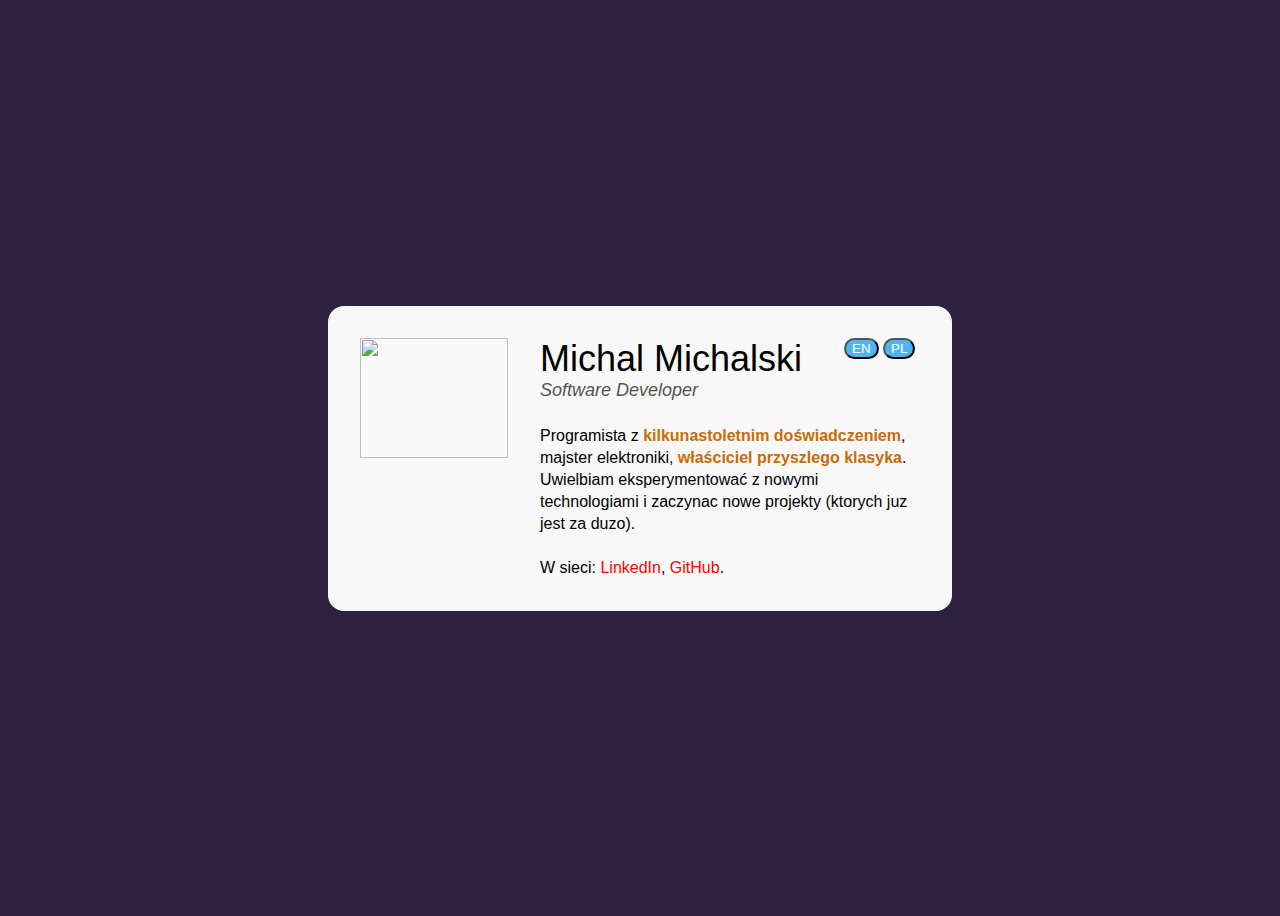
==== index.html @ 45de001a "Modified footer links" ====
<html lang="en-GB">
  <head>
    <meta charset="UTF-8" />
    <meta name="viewport" content="width=device-width, initial-scale=1.0" />
    <title>Business Card</title>
    <link href="style.css" rel="stylesheet" type="text/css" />
  </head>
  <body>
    <main class="main">
      <article class="person">
        <img class="person__avatar" src="avatar2.jpg" />
        <div>
          <header class="person__info">
            
            <div class="info__language">
              <h1 class="info__name">Michal Michalski</h1>
              <div class="language__buttons">
                <button class="button__EN" type="button">EN</button>
                <button class="button__PL" type="button">PL</button>
              </div>
            </div>
            <p class="info__position">Software Developer</p>
          </header>
          <p class="person__about person__about--with-margin">
            Programista z
            <strong class="special">kilkunastoletnim doświadczeniem</strong>,
            majster elektroniki, <strong class="special">właściciel przyszlego klasyka</strong>. 
            Uwielbiam eksperymentować z nowymi technologiami i zaczynac nowe projekty 
            (ktorych juz jest za duzo).
          </p>
          <p class="person__about person__about--footerjs">
            W sieci: <a class="person__link" href="https://uk.linkedin.com/in/michal-michalski-282898a1">LinkedIn</a>,
            <a class="person__link" href="https://github.com/mich1990?tab=repositories">GitHub</a>.
          </p>
        </div>
      </article>
    </main>
    <script src="main.js"></script>
  </body>
</html>
---- style.css ----
html{
    box-sizing: border-box;
}
*, *::before, *::after{
    box-sizing: inherit;
}
body{
    background-color: #2C2141;
    display: flex;
    align-items: center;
    justify-content: center;
    min-height: 100vh;
    font-family: Arial, Helvetica, sans-serif;
}
.button__PL, .button__EN{
    display: inline-block;
    border-radius:2em;
    box-sizing: border-box;
    text-decoration:none;
    font-family:'Roboto',sans-serif;
    font-weight:300;
    color:#FFFFFF;
    background-color:#4eb5f1;
    text-align:center;
    transition: all 0.2s;
    }
    button:hover{
    background-color:#4095c6;
    }
.main{
    background-color: #F8F8F8;
    border-radius: 16px;
    width: 624px;
    margin: 16px;
    padding: 32px;
}
.person{
    display: flex;
}
.person__info{
    margin-bottom: 24px;
}
.info__name{
    margin: 0px;
    font-size: 36px;
    font-weight: normal;
}
.info__position{
    margin: 0px;
    font-style: italic;
    font-size: 18px;
    color: #545454;
}
.info__language {
    display: inline-flex;
}
.language__buttons {
    padding-left: 42px;
}
.person__avatar{
    height: 120px;
    width: 148px;
    margin-right: 32px;
}
.person__about{
    font-size: 16px;
    line-height: 22px;
    margin: 0px;
}
.person__about--with-margin{
    margin-bottom: 22px;
}
.person__link{
    color: red;
    text-decoration: none;
}
.special{
    color: #c96c03
}
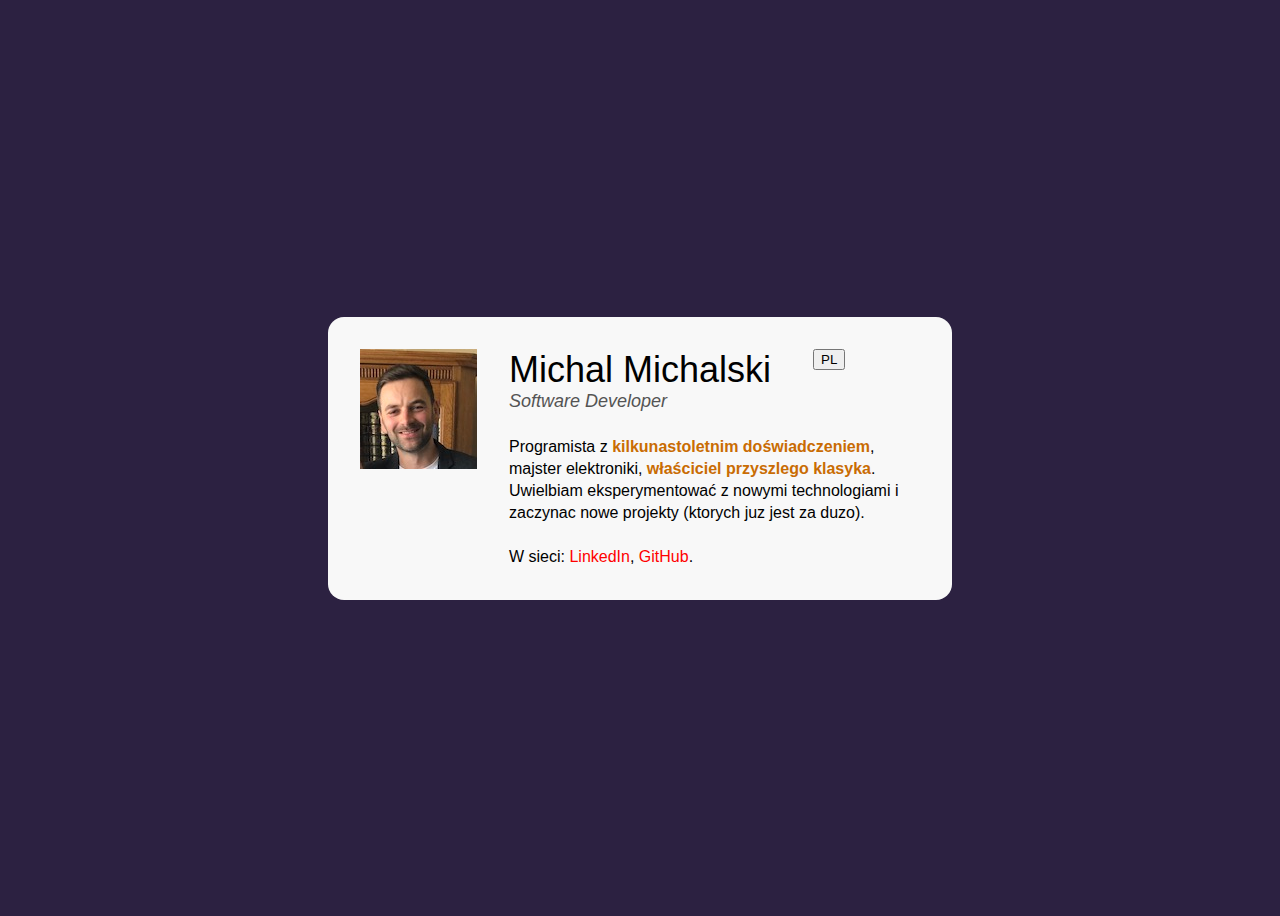
==== commit 2dda6142: "Changed language to single button" ====
--- a/index.html
+++ b/index.html
@@ -15,8 +15,7 @@
             <div class="info__language">
               <h1 class="info__name">Michal Michalski</h1>
               <div class="language__buttons">
-                <button class="button__EN" type="button">EN</button>
-                <button class="button__PL" type="button">PL</button>
+                <button class="button__language" type="button">PL</button>
               </div>
             </div>
             <p class="info__position">Software Developer</p>
--- a/style.css
+++ b/style.css
@@ -58,9 +58,12 @@
     padding-left: 42px;
 }
 .person__avatar{
-    height: 120px;
-    width: 148px;
     margin-right: 32px;
+    display: block;
+    max-width:148px;
+    max-height:120px;
+    width: auto;
+    height: auto;
 }
 .person__about{
     font-size: 16px;
@@ -76,4 +79,10 @@
 }
 .special{
     color: #c96c03
+}
+
+@media screen and (max-width: 425px) {
+    .person{
+        display: inline-grid;
+    }
 }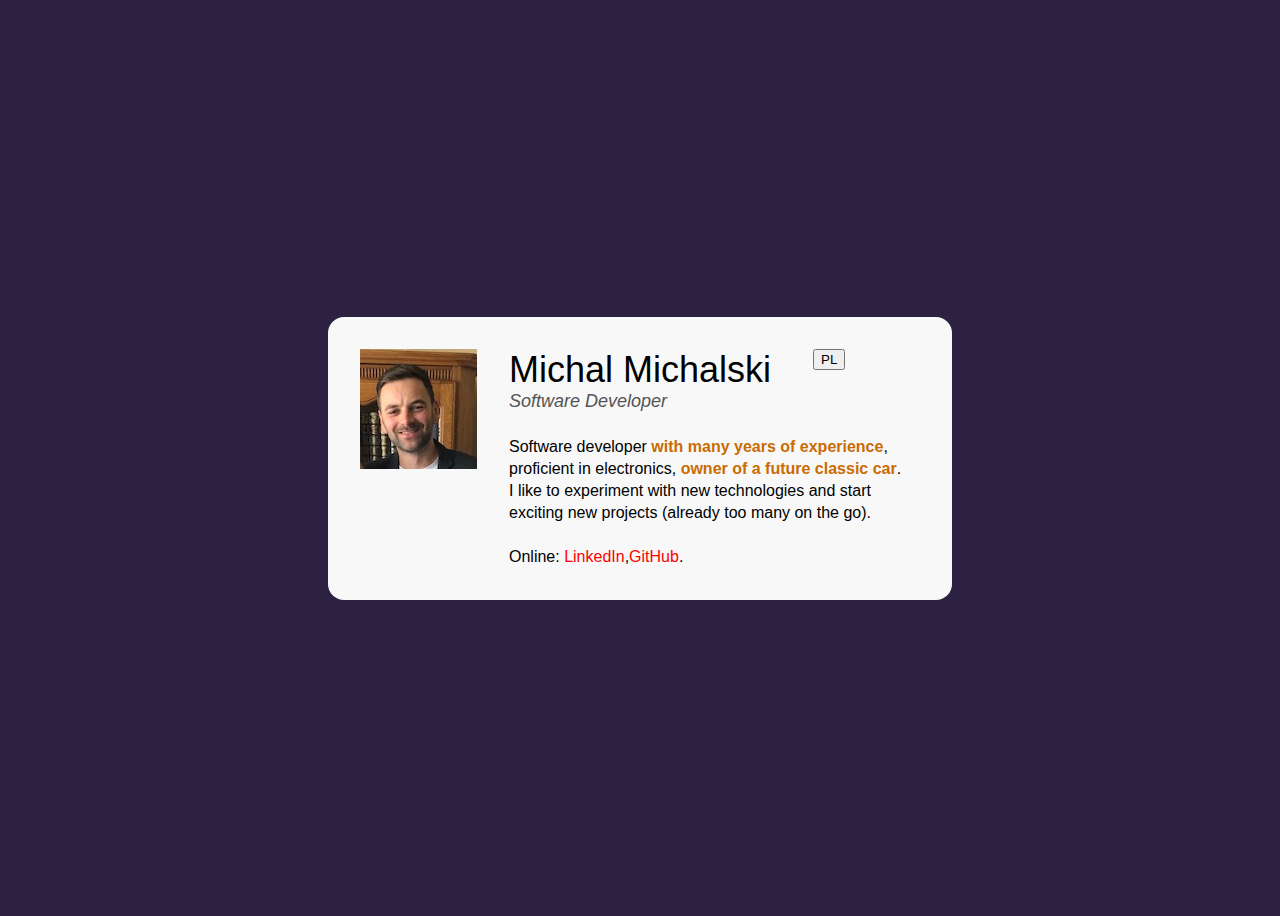
==== commit d06b719d: "Changed code to start from EN language" ====
--- a/index.html
+++ b/index.html
@@ -11,7 +11,6 @@
         <img class="person__avatar" src="avatar2.jpg" />
         <div>
           <header class="person__info">
-            
             <div class="info__language">
               <h1 class="info__name">Michal Michalski</h1>
               <div class="language__buttons">
@@ -21,15 +20,24 @@
             <p class="info__position">Software Developer</p>
           </header>
           <p class="person__about person__about--with-margin">
-            Programista z
-            <strong class="special">kilkunastoletnim doświadczeniem</strong>,
-            majster elektroniki, <strong class="special">właściciel przyszlego klasyka</strong>. 
-            Uwielbiam eksperymentować z nowymi technologiami i zaczynac nowe projekty 
-            (ktorych juz jest za duzo).
+            Software developer
+            <strong class="special">with many years of experience</strong>,
+            proficient in electronics,
+            <strong class="special">owner of a future classic car</strong>. <br/> I
+            like to experiment with new technologies and start exciting new
+            projects (already too many on the go).
           </p>
           <p class="person__about person__about--footerjs">
-            W sieci: <a class="person__link" href="https://uk.linkedin.com/in/michal-michalski-282898a1">LinkedIn</a>,
-            <a class="person__link" href="https://github.com/mich1990?tab=repositories">GitHub</a>.
+            Online:
+            <a
+              class="person__link"
+              href="https://uk.linkedin.com/in/michal-michalski-282898a1"
+              >LinkedIn</a
+            >,<a
+              class="person__link"
+              href="https://github.com/mich1990?tab=repositories"
+              >GitHub</a
+            >.
           </p>
         </div>
       </article>
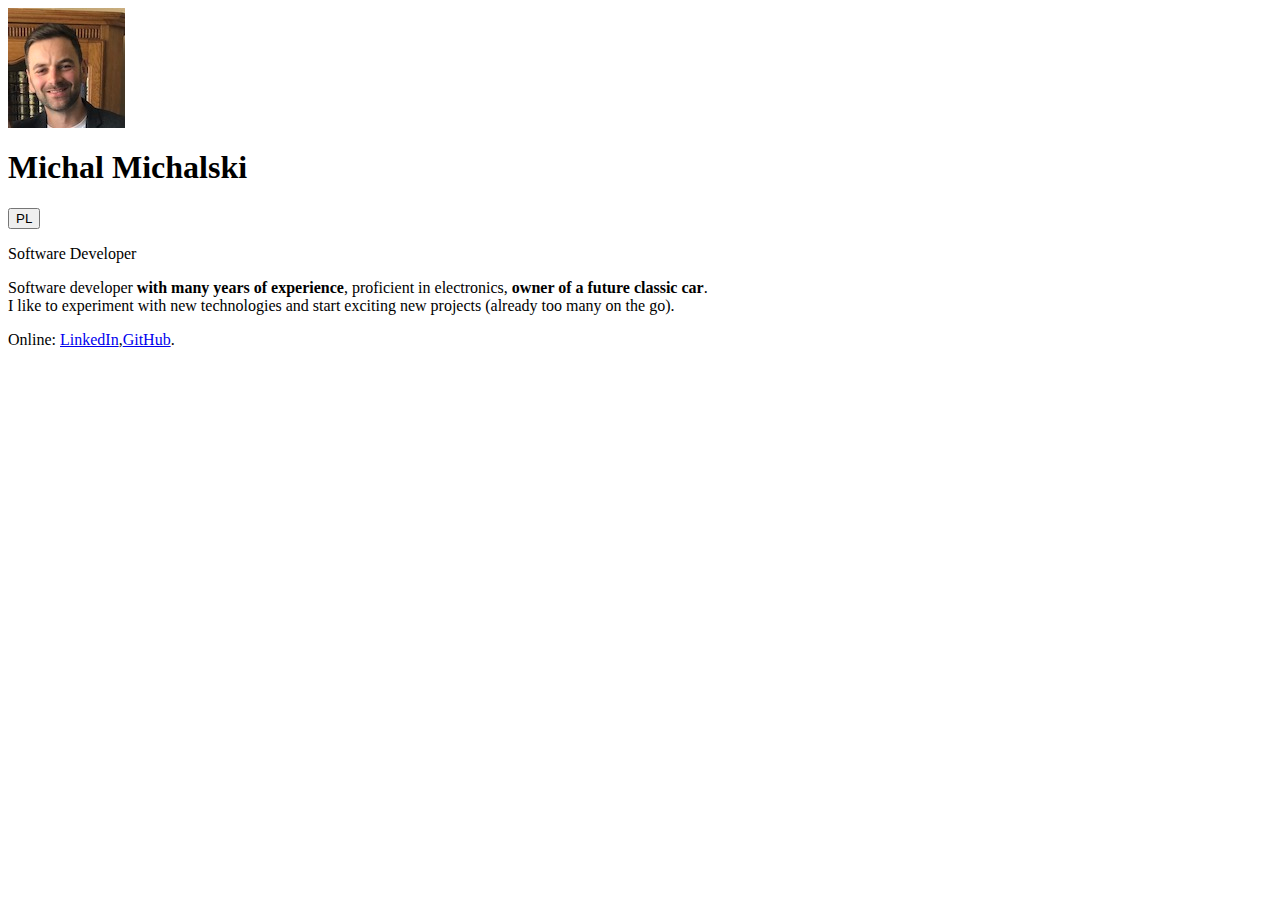
==== commit c8a8e91d: "Changed to use main.css" ====
--- a/index.html
+++ b/index.html
@@ -3,7 +3,7 @@
     <meta charset="UTF-8" />
     <meta name="viewport" content="width=device-width, initial-scale=1.0" />
     <title>Business Card</title>
-    <link href="style.css" rel="stylesheet" type="text/css" />
+    <link href="main.css" rel="stylesheet" type="text/css" />
   </head>
   <body>
     <main class="main">
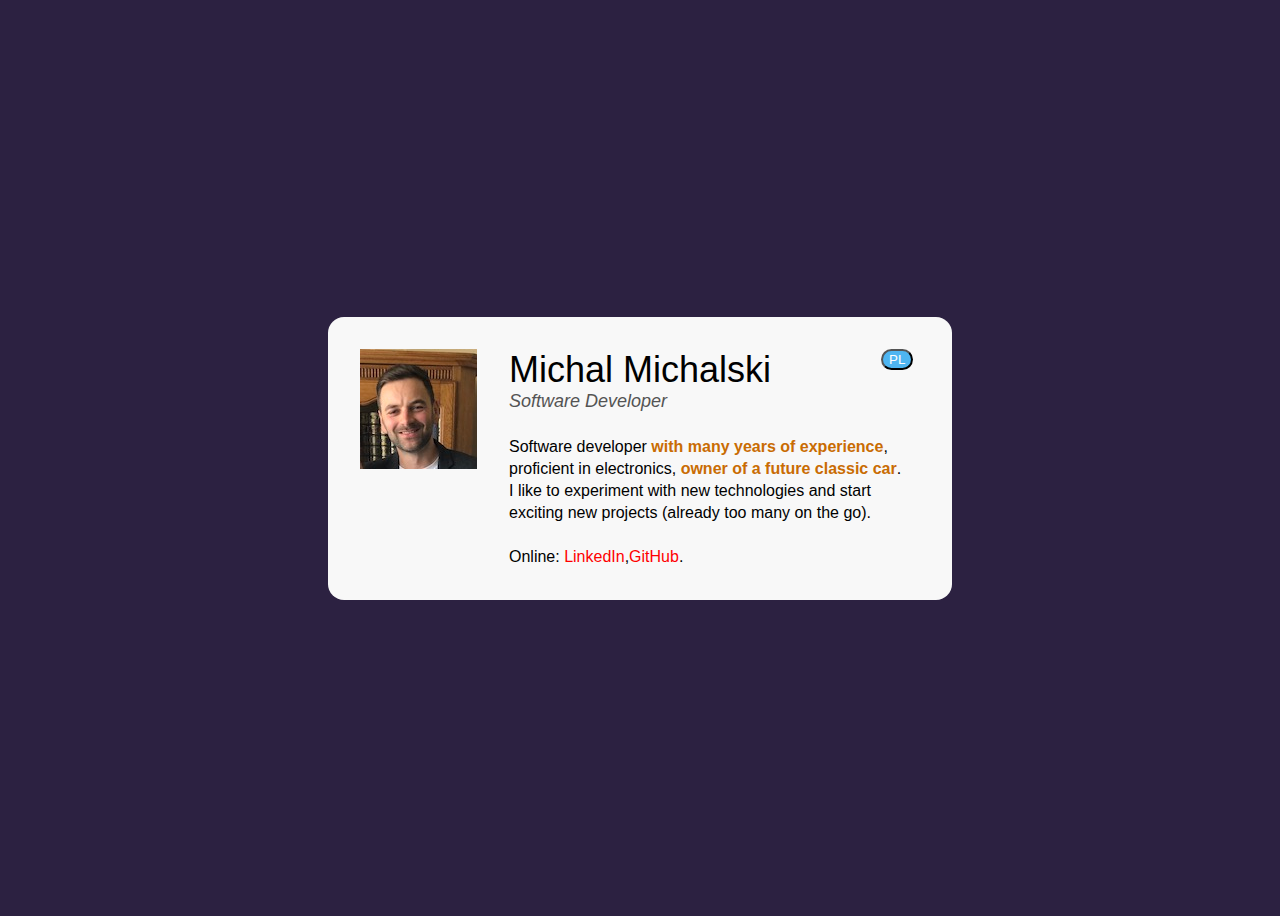
==== commit dec08935: "Made js code more modular" ====
--- a/index.html
+++ b/index.html
@@ -42,6 +42,6 @@
         </div>
       </article>
     </main>
-    <script src="main.js"></script>
+    <script type="module" src="js_modules/main.js"></script>
   </body>
 </html>
--- a/main.css
+++ b/main.css
@@ -0,0 +1,85 @@
+.person {
+  display: flex; }
+  .person__info {
+    margin-bottom: 24px; }
+  .person__name {
+    margin: 0px;
+    font-size: 36px;
+    font-weight: normal; }
+  .person__avatar {
+    margin-right: 32px;
+    display: block;
+    max-width: 117px;
+    max-height: 120px;
+    width: 100%; }
+  .person__about {
+    font-size: 16px;
+    line-height: 22px;
+    margin: 0px; }
+  .person__about--with-margin {
+    margin-bottom: 22px; }
+  .person__link {
+    color: red;
+    text-decoration: none; }
+
+.button__language {
+  display: inline-block;
+  border-radius: 2em;
+  box-sizing: border-box;
+  text-decoration: none;
+  font-family: 'Roboto',sans-serif;
+  font-weight: 300;
+  color: #FFFFFF;
+  background-color: #4eb5f1;
+  text-align: center;
+  transition: all 0.2s; }
+
+button:hover {
+  background-color: #4095c6; }
+
+.language__buttons {
+  padding-left: 110px; }
+
+.info__name {
+  margin: 0px;
+  font-size: 36px;
+  font-weight: normal; }
+
+.info__position {
+  margin: 0px;
+  font-style: italic;
+  font-size: 18px;
+  color: #545454; }
+
+.info__language {
+  display: inline-flex; }
+
+html {
+  box-sizing: border-box; }
+
+*, *::before, *::after {
+  box-sizing: inherit; }
+
+body {
+  background-color: #2C2141;
+  display: flex;
+  align-items: center;
+  justify-content: center;
+  min-height: 100vh;
+  font-family: Arial, Helvetica, sans-serif; }
+
+.main {
+  background-color: #F8F8F8;
+  border-radius: 16px;
+  width: 624px;
+  margin: 16px;
+  padding: 32px; }
+
+.special {
+  color: #c96c03; }
+
+@media screen and (max-width: 425px) {
+  .person {
+    display: inline-grid; }
+  .language__buttons {
+    padding-left: 50px; } }
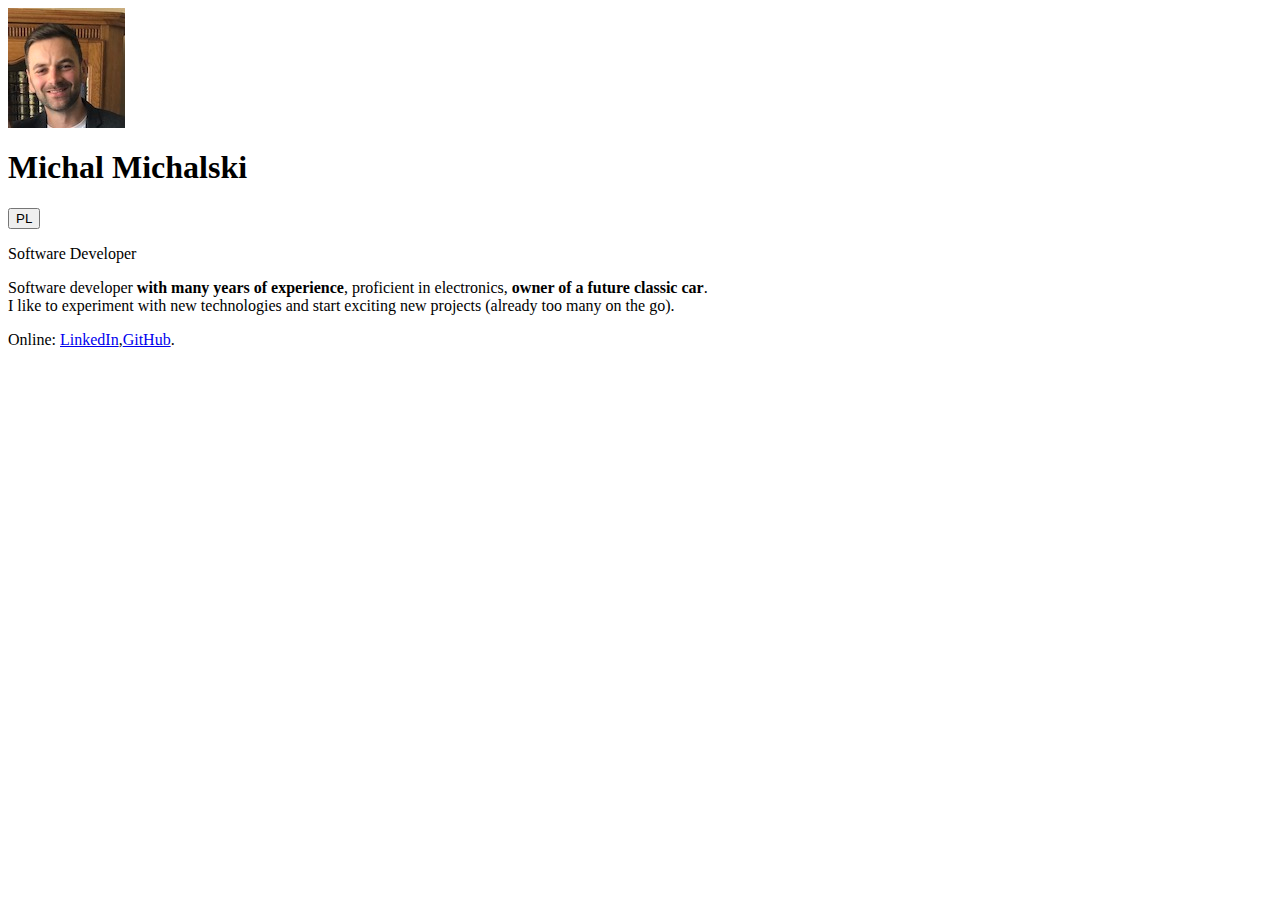
==== commit cbe807d9: "Updates" ====
--- a/index.html
+++ b/index.html
@@ -1,47 +1 @@
-<html lang="en-GB">
-  <head>
-    <meta charset="UTF-8" />
-    <meta name="viewport" content="width=device-width, initial-scale=1.0" />
-    <title>Business Card</title>
-    <link href="main.css" rel="stylesheet" type="text/css" />
-  </head>
-  <body>
-    <main class="main">
-      <article class="person">
-        <img class="person__avatar" src="avatar2.jpg" />
-        <div>
-          <header class="person__info">
-            <div class="info__language">
-              <h1 class="info__name">Michal Michalski</h1>
-              <div class="language__buttons">
-                <button class="button__language" type="button">PL</button>
-              </div>
-            </div>
-            <p class="info__position">Software Developer</p>
-          </header>
-          <p class="person__about person__about--with-margin">
-            Software developer
-            <strong class="special">with many years of experience</strong>,
-            proficient in electronics,
-            <strong class="special">owner of a future classic car</strong>. <br/> I
-            like to experiment with new technologies and start exciting new
-            projects (already too many on the go).
-          </p>
-          <p class="person__about person__about--footerjs">
-            Online:
-            <a
-              class="person__link"
-              href="https://uk.linkedin.com/in/michal-michalski-282898a1"
-              >LinkedIn</a
-            >,<a
-              class="person__link"
-              href="https://github.com/mich1990?tab=repositories"
-              >GitHub</a
-            >.
-          </p>
-        </div>
-      </article>
-    </main>
-    <script type="module" src="js_modules/main.js"></script>
-  </body>
-</html>
+<html lang="en-GB"><head><meta charset="UTF-8"/><meta name="viewport" content="width=device-width,initial-scale=1"/><title>Business Card</title><link href="../scss/main.css" rel="stylesheet"/></head><body><main class="main"><article class="person"><img class="person__avatar" src="img/avatar2.a8851496.jpg"/><div><header class="person__info"><div class="info__language"><h1 class="info__name">Michal Michalski</h1><div class="language__buttons"><button class="button__language" type="button">PL</button></div></div><p class="info__position">Software Developer</p></header><p class="person__about person__about--with-margin">Software developer <strong class="special">with many years of experience</strong>, proficient in electronics, <strong class="special">owner of a future classic car</strong>.<br/>I like to experiment with new technologies and start exciting new projects (already too many on the go).</p><p class="person__about person__about--footerjs">Online: <a class="person__link" href="https://uk.linkedin.com/in/michal-michalski-282898a1">LinkedIn</a>,<a class="person__link" href="https://github.com/mich1990?tab=repositories">GitHub</a>.</p></div></article></main><script type="module" src="../js/index.js"></script><script src="index.7f6bece3.js"></script></body></html>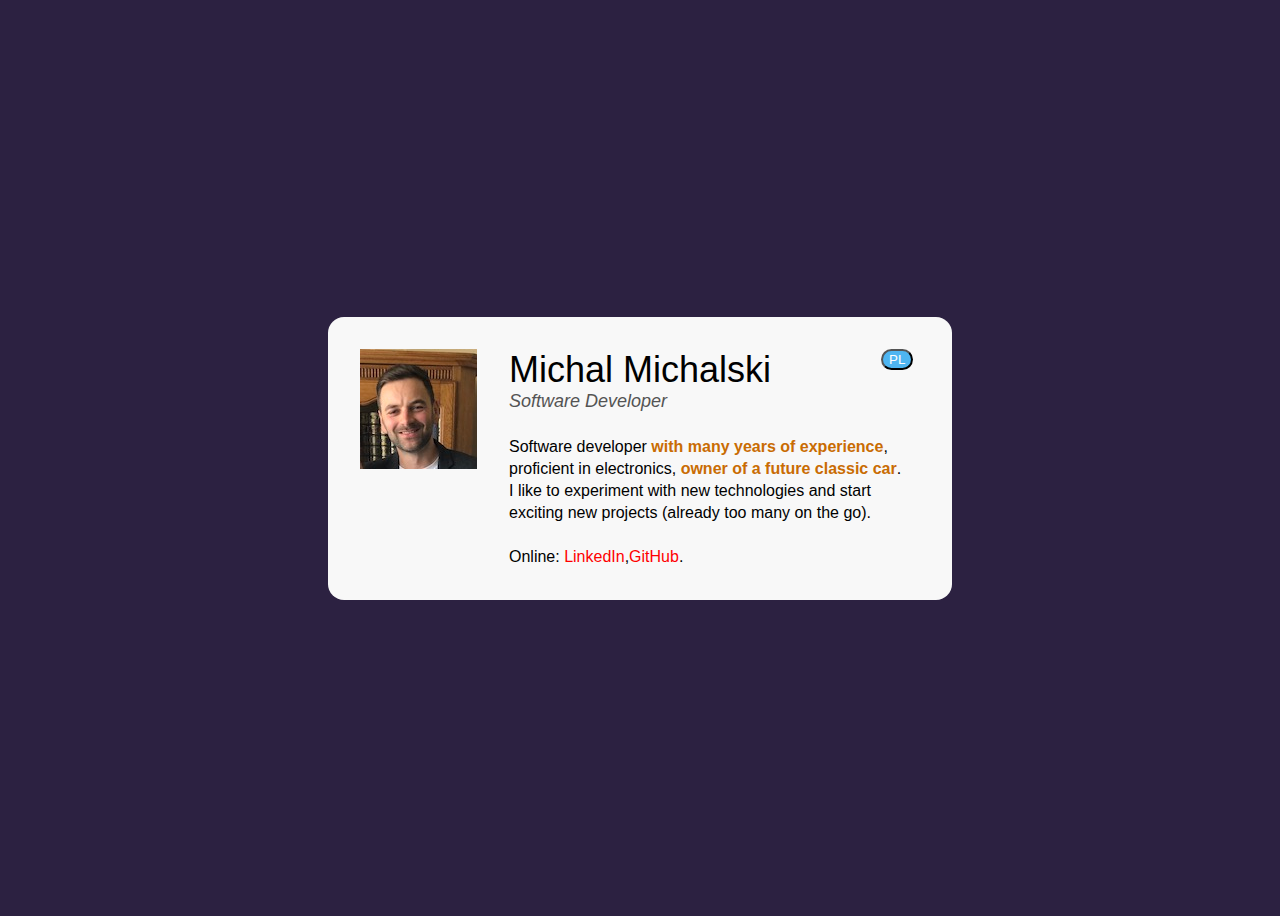
==== commit ca4ba1d5: "Updates" ====
--- a/index.html
+++ b/index.html
@@ -1 +1 @@
-<html lang="en-GB"><head><meta charset="UTF-8"/><meta name="viewport" content="width=device-width,initial-scale=1"/><title>Business Card</title><link href="../scss/main.css" rel="stylesheet"/></head><body><main class="main"><article class="person"><img class="person__avatar" src="img/avatar2.a8851496.jpg"/><div><header class="person__info"><div class="info__language"><h1 class="info__name">Michal Michalski</h1><div class="language__buttons"><button class="button__language" type="button">PL</button></div></div><p class="info__position">Software Developer</p></header><p class="person__about person__about--with-margin">Software developer <strong class="special">with many years of experience</strong>, proficient in electronics, <strong class="special">owner of a future classic car</strong>.<br/>I like to experiment with new technologies and start exciting new projects (already too many on the go).</p><p class="person__about person__about--footerjs">Online: <a class="person__link" href="https://uk.linkedin.com/in/michal-michalski-282898a1">LinkedIn</a>,<a class="person__link" href="https://github.com/mich1990?tab=repositories">GitHub</a>.</p></div></article></main><script type="module" src="../js/index.js"></script><script src="index.7f6bece3.js"></script></body></html>+<html lang="en-GB"><head><meta charset="UTF-8"/><meta name="viewport" content="width=device-width,initial-scale=1"/><title>Business Card</title><link href="index.381a8eda.css" rel="stylesheet"></head><body><main class="main"><article class="person"><img class="person__avatar" src="img/avatar2.a8851496.jpg"/><div><header class="person__info"><div class="info__language"><h1 class="info__name">Michal Michalski</h1><div class="language__buttons"><button class="button__language" type="button">PL</button></div></div><p class="info__position">Software Developer</p></header><p class="person__about person__about--with-margin">Software developer <strong class="special">with many years of experience</strong>, proficient in electronics, <strong class="special">owner of a future classic car</strong>.<br/>I like to experiment with new technologies and start exciting new projects (already too many on the go).</p><p class="person__about person__about--footerjs">Online: <a class="person__link" href="https://uk.linkedin.com/in/michal-michalski-282898a1">LinkedIn</a>,<a class="person__link" href="https://github.com/mich1990?tab=repositories">GitHub</a>.</p></div></article></main><script type="module" src="../js/index.js"></script><script src="index.381a8eda.js"></script></body></html>--- a/index.381a8eda.css
+++ b/index.381a8eda.css
@@ -0,0 +1 @@
+.person{display:flex}.person__info{margin-bottom:24px}.person__name{margin:0;font-size:36px;font-weight:400}.person__avatar{margin-right:32px;display:block;max-width:117px;max-height:120px;width:100%}.person__about{font-size:16px;line-height:22px;margin:0}.person__about--with-margin{margin-bottom:22px}.person__link{color:red;text-decoration:none}.button__language{display:inline-block;border-radius:2em;box-sizing:border-box;text-decoration:none;font-family:Roboto,sans-serif;font-weight:300;color:#fff;background-color:#4eb5f1;text-align:center;transition:all .2s}button:hover{background-color:#4095c6}.language__buttons{padding-left:110px}.info__name{margin:0;font-size:36px;font-weight:400}.info__position{margin:0;font-style:italic;font-size:18px;color:#545454}.info__language{display:inline-flex}html{box-sizing:border-box}*,:after,:before{box-sizing:inherit}body{background-color:#2c2141;display:flex;align-items:center;justify-content:center;min-height:100vh;font-family:Arial,Helvetica,sans-serif}.main{background-color:#f8f8f8;border-radius:16px;width:624px;margin:16px;padding:32px}.special{color:#c96c03}@media screen and (max-width:425px){.person{display:inline-grid}.language__buttons{padding-left:50px}}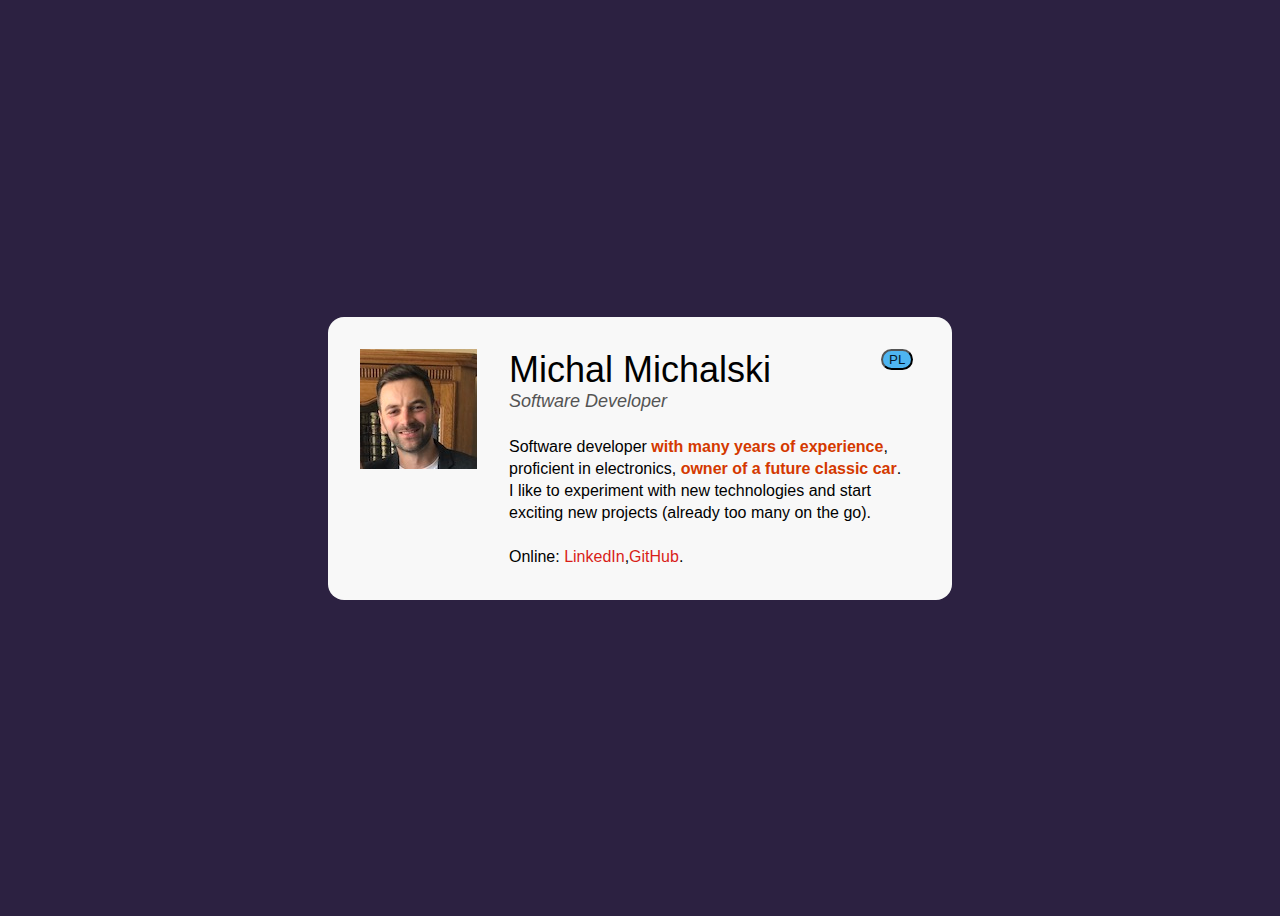
==== commit ef738041: "Updates" ====
--- a/index.html
+++ b/index.html
@@ -1 +1 @@
-<html lang="en-GB"><head><meta charset="UTF-8"/><meta name="viewport" content="width=device-width,initial-scale=1"/><title>Business Card</title><link href="index.381a8eda.css" rel="stylesheet"></head><body><main class="main"><article class="person"><img class="person__avatar" src="img/avatar2.a8851496.jpg"/><div><header class="person__info"><div class="info__language"><h1 class="info__name">Michal Michalski</h1><div class="language__buttons"><button class="button__language" type="button">PL</button></div></div><p class="info__position">Software Developer</p></header><p class="person__about person__about--with-margin">Software developer <strong class="special">with many years of experience</strong>, proficient in electronics, <strong class="special">owner of a future classic car</strong>.<br/>I like to experiment with new technologies and start exciting new projects (already too many on the go).</p><p class="person__about person__about--footerjs">Online: <a class="person__link" href="https://uk.linkedin.com/in/michal-michalski-282898a1">LinkedIn</a>,<a class="person__link" href="https://github.com/mich1990?tab=repositories">GitHub</a>.</p></div></article></main><script type="module" src="../js/index.js"></script><script src="index.381a8eda.js"></script></body></html>+<html lang="en-GB"><head><meta charset="UTF-8"/><meta name="viewport" content="width=device-width,initial-scale=1"/><title>Business Card</title><link href="index.11550dd5.css" rel="stylesheet"></head><body><main class="main"><article class="person"><img class="person__avatar" src="img/avatar2.a8851496.jpg"/><div><header class="person__info"><div class="info__language"><h1 class="info__name">Michal Michalski</h1><div class="language__buttons"><button class="button__language" type="button">PL</button></div></div><p class="info__position">Software Developer</p></header><p class="person__about person__about--with-margin">Software developer <strong class="special">with many years of experience</strong>, proficient in electronics, <strong class="special">owner of a future classic car</strong>.<br/>I like to experiment with new technologies and start exciting new projects (already too many on the go).</p><p class="person__about person__about--footerjs">Online: <a class="person__link" href="https://uk.linkedin.com/in/michal-michalski-282898a1">LinkedIn</a>,<a class="person__link" href="https://github.com/mich1990?tab=repositories">GitHub</a>.</p></div></article></main><script type="module" src="../js/index.js"></script><script src="index.11550dd5.js"></script></body></html>--- a/index.11550dd5.css
+++ b/index.11550dd5.css
@@ -0,0 +1 @@
+.person{display:flex}.person__info{margin-bottom:24px}.person__name{margin:0;font-size:36px;font-weight:400}.person__avatar{margin-right:32px;display:block;max-width:117px;max-height:120px;width:100%}.person__about{font-size:16px;line-height:22px;margin:0}.person__about--with-margin{margin-bottom:22px}.person__link{color:#d91e18;text-decoration:none}.button__language{display:inline-block;border-radius:2em;box-sizing:border-box;text-decoration:none;font-family:Roboto,sans-serif;font-weight:300;color:#05182a;background-color:#4eb5f1;text-align:center;transition:all .2s}button:hover{background-color:#4095c6}.language__buttons{padding-left:110px}.info__name{margin:0;font-size:36px;font-weight:400}.info__position{margin:0;font-style:italic;font-size:18px;color:#545454}.info__language{display:inline-flex}html{box-sizing:border-box}*,:after,:before{box-sizing:inherit}body{background-color:#2c2141;display:flex;align-items:center;justify-content:center;min-height:100vh;font-family:Arial,Helvetica,sans-serif}.main{background-color:#f8f8f8;border-radius:16px;width:624px;margin:16px;padding:32px}.special{color:#d43900}@media screen and (max-width:425px){.person{display:inline-grid}.language__buttons{padding-left:50px}}